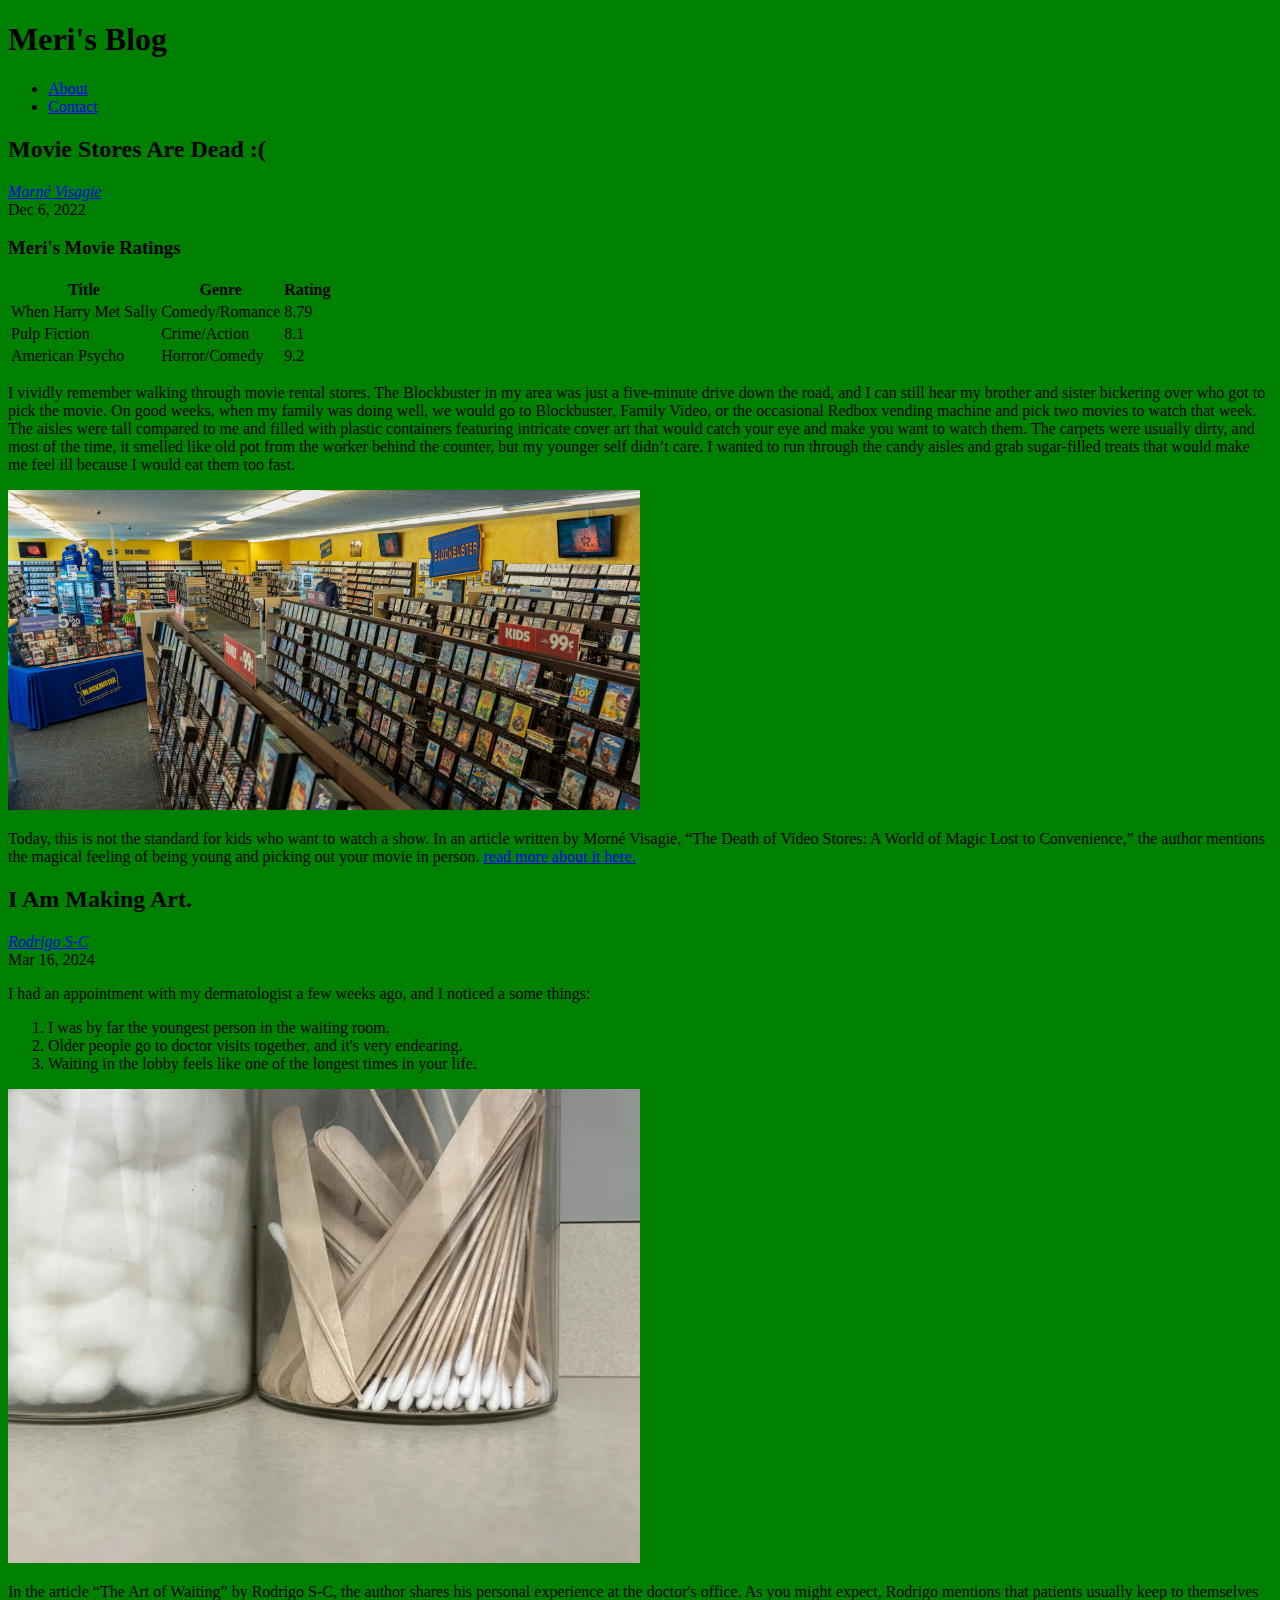
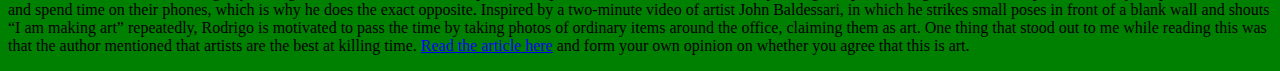
==== index.html @ a45a121a "test" ====
<!DOCTYPE html>
<html lang="en">
<head>
    <meta charset="UTF-8">
    <meta name="viewport" content="width=device-width, initial-scale=1.0">
    <meta http-equiv="X-UA-Compatible" content="ie=edge">
    <link rel="stylesheet" href="style.css">
    <title>Meri's Blog Homepage</title>
<body>
    <header>
        <h1>Meri's Blog</h1>
        <nav>
            <ul>
                <li><a href="about.html">About</a></li>
                <li><a href="contact.html">Contact</a></li>
            </ul>
        </nav>
    </header>
    <main id="Blog">
        <h2>Movie Stores Are Dead :(</h2>
        <article class="blog-post">
        </article>
        <article class="blog-post">
            <address class="author"><a href="https://medium.com/@mornevisagie/the-death-of-video-stores-a-world-of-magic-lost-to-convenience-b2c9c44f2423">Morné Visagie</a></address>
            <time datetime="2022-12-06" title="December 6, 2022">Dec 6, 2022</time>
            <h3>Meri's Movie Ratings</h3>
            <table>
                <tr>
                    <th>Title</th>
                    <th>Genre</th>
                    <th>Rating</th>
                </tr>
                <tr>
                    <td>When Harry Met Sally</td>
                    <td>Comedy/Romance</td>
                    <td>8.79</td>
                </tr>
                <tr>
                    <td>Pulp Fiction</td>
                    <td>Crime/Action</td>
                    <td>8.1</td>
                </tr>
                <tr>
                    <td>American Psycho</td>
                    <td>Horror/Comedy</td>
                    <td>9.2</td>
                </tr>
            </table>
            <p>I vividly remember walking through movie rental stores. The Blockbuster in my area was just a five-minute drive down the road, and I can still hear my brother and sister bickering over who got to pick the movie. On good weeks, when my family was doing well, we would go to Blockbuster, Family Video, or the occasional Redbox vending machine and pick two movies to watch that week. The aisles were tall compared to me and filled with plastic containers featuring intricate cover art that would catch your eye and make you want to watch them. The carpets were usually dirty, and most of the time, it smelled like old pot from the worker behind the counter, but my younger self didn’t care. I wanted to run through the candy aisles and grab sugar-filled treats that would make me feel ill because I would eat them too fast.</p>
            <img src="images/blockbuster.jpg" alt="Inside of a Blockbuster movie store" width="50%">
            <p>Today, this is not the standard for kids who want to watch a show. In an article written by Morné Visagie, “The Death of Video Stores: A World of Magic Lost to Convenience,” the author mentions the magical feeling of being young and picking out your movie in person. <a href="https://medium.com/@mornevisagie/the-death-of-video-stores-a-world-of-magic-lost-to-convenience-b2c9c44f2423"> read more about it here.</a></p>
        </article>

        <h2>I Am Making Art.</h2>
        <article class="blog-post">
        </article>
        <article class="blog-post">
            <address class="author"><a href="https://medium.com/full-frame/the-art-of-waiting-d2cafdbcd635">Rodrigo S-C</a></address>
            <time datetime="2024-03-16" title="December 6, 2022">Mar 16, 2024</time>
            <p>I had an appointment with my dermatologist a few weeks ago, and I noticed a some things:
                <ol>
                    <li>I was by far the youngest person in the waiting room.</li>
                    <li>Older people go to doctor visits together, and it's very endearing.</li>
                    <li>Waiting in the lobby feels like one of the longest times in your life.</li>
                </ol>
            <img src="images/cotton.png" alt="Picture of Q-tips and Cotton swabs" width="50%">
            <p>In the article “The Art of Waiting” by Rodrigo S-C, the author shares his personal experience at the doctor's office. As you might expect, Rodrigo mentions that patients usually keep to themselves and spend time on their phones, which is why he does the exact opposite. Inspired by a two-minute video of artist John Baldessari, in which he strikes small poses in front of a blank wall and shouts “I am making art” repeatedly, Rodrigo is motivated to pass the time by taking photos of ordinary items around the office, claiming them as art. One thing that stood out to me while reading this was that the author mentioned that artists are the best at killing time. <a href="https://medium.com/full-frame/the-art-of-waiting-d2cafdbcd635">Read the article here</a> and form your own opinion on whether you agree that this is art.</p>
        </article>
    </main>
    
</body>
</html>
---- style.css ----
body {
    background-color: green;
}
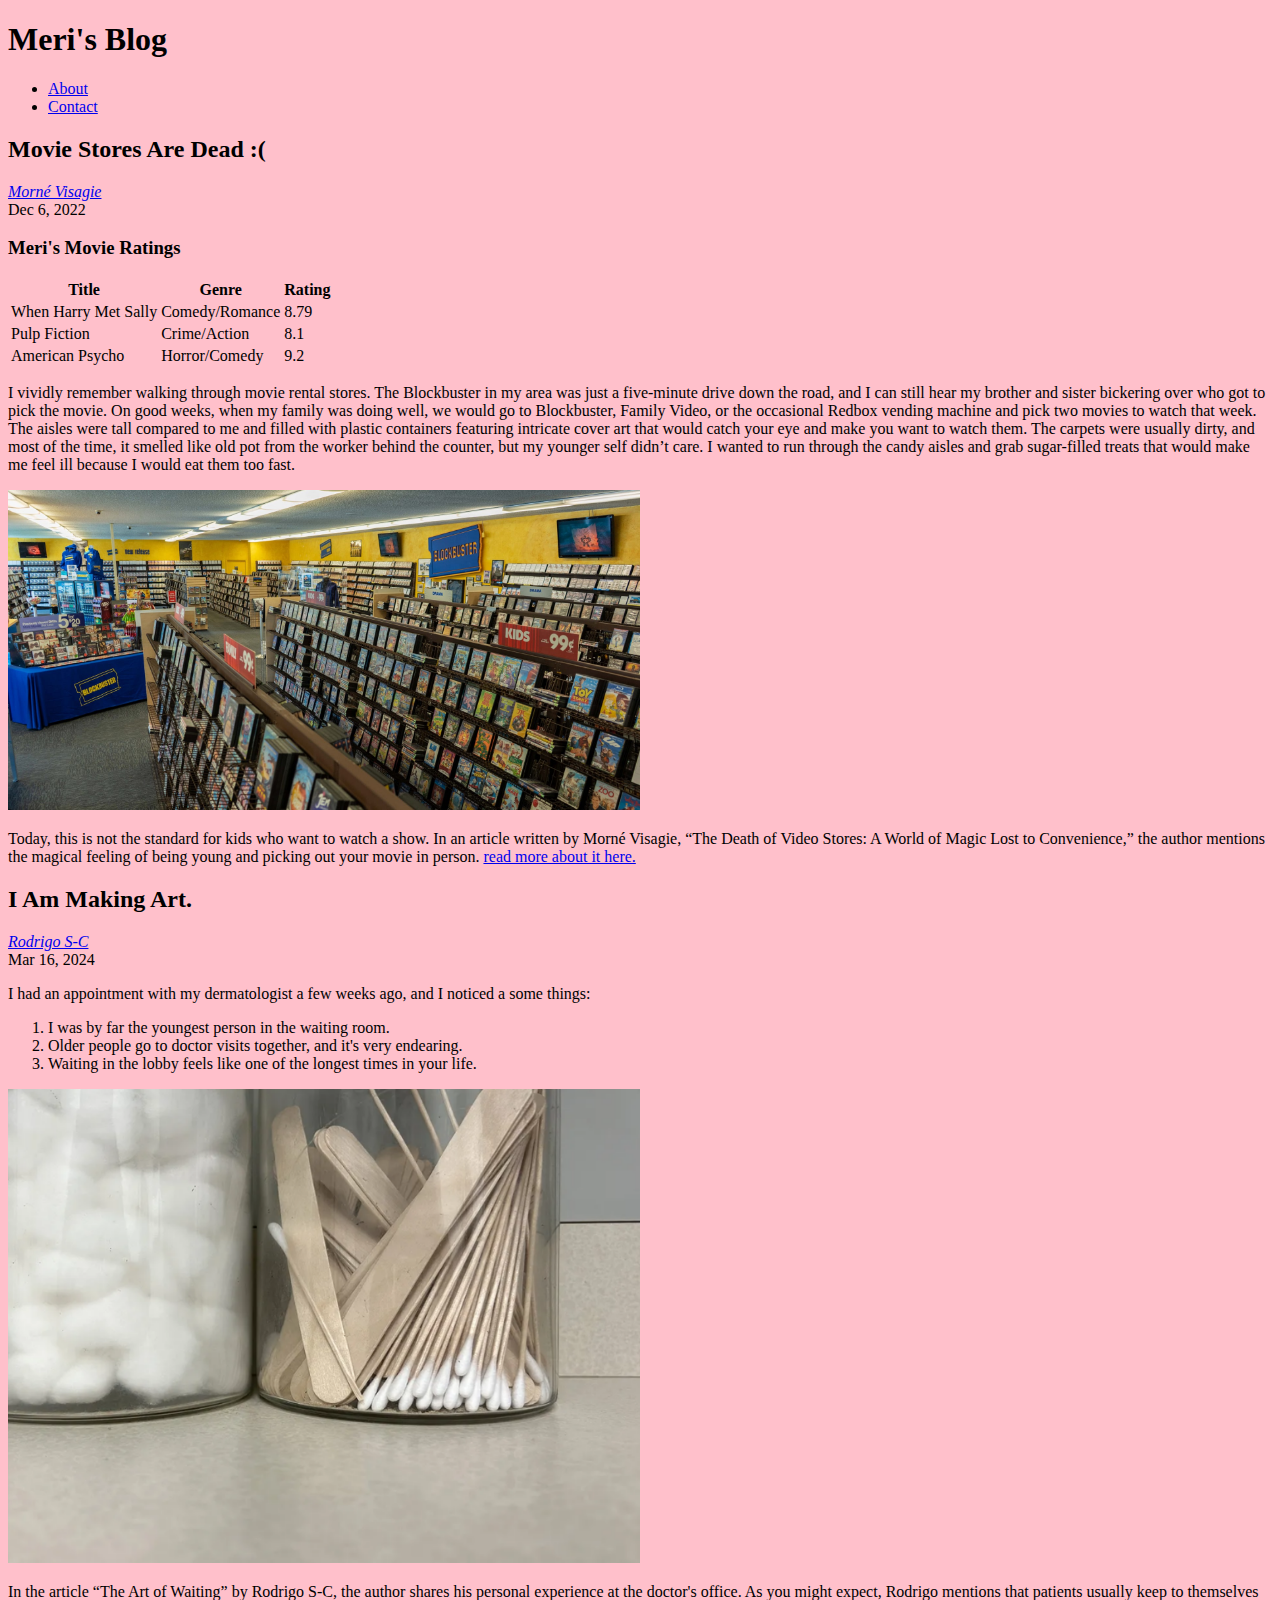
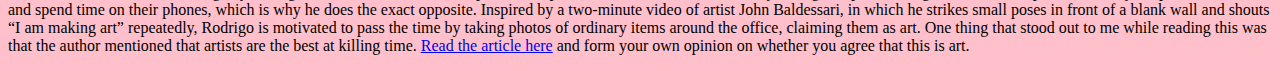
==== commit a5d2e2e6: "article errors" ====
--- a/index.html
+++ b/index.html
@@ -17,10 +17,8 @@
         </nav>
     </header>
     <main id="Blog">
-        <h2>Movie Stores Are Dead :(</h2>
         <article class="blog-post">
-        </article>
-        <article class="blog-post">
+            <h2>Movie Stores Are Dead :(</h2>
             <address class="author"><a href="https://medium.com/@mornevisagie/the-death-of-video-stores-a-world-of-magic-lost-to-convenience-b2c9c44f2423">Morné Visagie</a></address>
             <time datetime="2022-12-06" title="December 6, 2022">Dec 6, 2022</time>
             <h3>Meri's Movie Ratings</h3>
@@ -51,10 +49,8 @@
             <p>Today, this is not the standard for kids who want to watch a show. In an article written by Morné Visagie, “The Death of Video Stores: A World of Magic Lost to Convenience,” the author mentions the magical feeling of being young and picking out your movie in person. <a href="https://medium.com/@mornevisagie/the-death-of-video-stores-a-world-of-magic-lost-to-convenience-b2c9c44f2423"> read more about it here.</a></p>
         </article>
 
-        <h2>I Am Making Art.</h2>
         <article class="blog-post">
-        </article>
-        <article class="blog-post">
+            <h2>I Am Making Art.</h2>
             <address class="author"><a href="https://medium.com/full-frame/the-art-of-waiting-d2cafdbcd635">Rodrigo S-C</a></address>
             <time datetime="2024-03-16" title="December 6, 2022">Mar 16, 2024</time>
             <p>I had an appointment with my dermatologist a few weeks ago, and I noticed a some things:
--- a/style.css
+++ b/style.css
@@ -1,3 +1,3 @@
 body {
-    background-color: green;
+    background-color: pink;
 }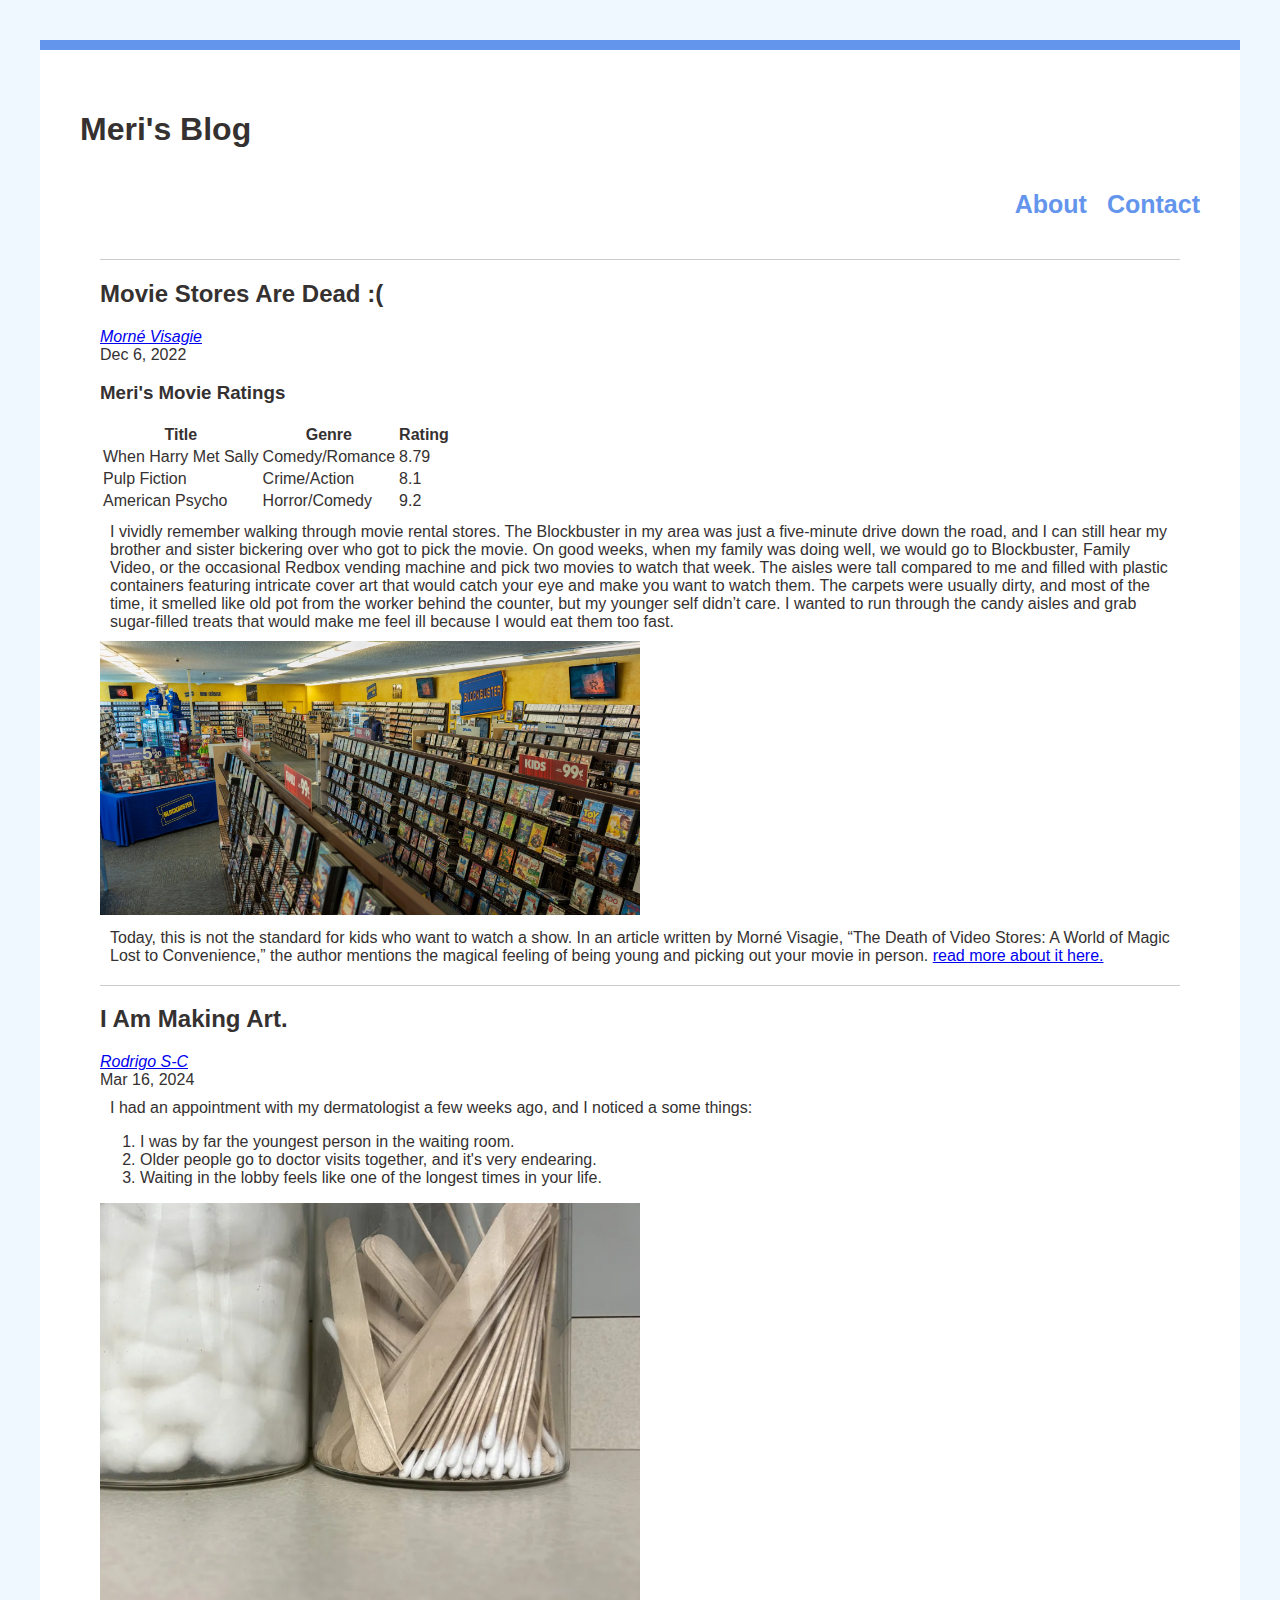
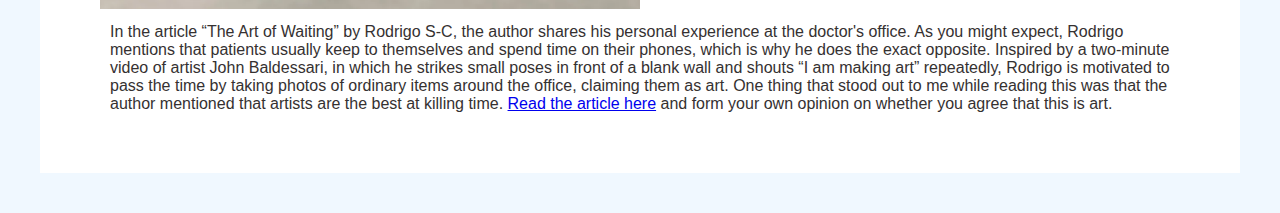
==== commit 2a583b6d: "Sticky header and color changes" ====
--- a/index.html
+++ b/index.html
@@ -9,15 +9,15 @@
 <body>
     <header>
         <h1>Meri's Blog</h1>
-        <nav>
-            <ul>
-                <li><a href="about.html">About</a></li>
-                <li><a href="contact.html">Contact</a></li>
-            </ul>
-        </nav>
     </header>
+    <nav>
+        <ul>
+            <li><a href="about.html">About</a></li>
+            <li><a href="contact.html">Contact</a></li>
+        </ul>
+    </nav>
     <main id="Blog">
-        <article class="blog-post">
+        <article class="float-right">
             <h2>Movie Stores Are Dead :(</h2>
             <address class="author"><a href="https://medium.com/@mornevisagie/the-death-of-video-stores-a-world-of-magic-lost-to-convenience-b2c9c44f2423">Morné Visagie</a></address>
             <time datetime="2022-12-06" title="December 6, 2022">Dec 6, 2022</time>
@@ -49,7 +49,7 @@
             <p>Today, this is not the standard for kids who want to watch a show. In an article written by Morné Visagie, “The Death of Video Stores: A World of Magic Lost to Convenience,” the author mentions the magical feeling of being young and picking out your movie in person. <a href="https://medium.com/@mornevisagie/the-death-of-video-stores-a-world-of-magic-lost-to-convenience-b2c9c44f2423"> read more about it here.</a></p>
         </article>
 
-        <article class="blog-post">
+        <article class="float-left">
             <h2>I Am Making Art.</h2>
             <address class="author"><a href="https://medium.com/full-frame/the-art-of-waiting-d2cafdbcd635">Rodrigo S-C</a></address>
             <time datetime="2024-03-16" title="December 6, 2022">Mar 16, 2024</time>
--- a/style.css
+++ b/style.css
@@ -1,3 +1,67 @@
+html {
+    background-color: aliceblue;
+}
+
 body {
-    background-color: pink;
+    min-height: 100em;
+    font-family: Arial, Helvetica, sans-serif;
+    margin: 40px;
+    padding: 40px;
+    color: rgb(53, 49, 49);
+    background-color: white;
+    border-top: 10px solid cornflowerblue;
+    background-color: #ffffff;
+
+}
+
+nav {
+    position: sticky;
+    top: 0;
+
+    ul {
+        width: 100%;
+        display: flex;
+        justify-content: right;
+        padding: 20px;
+        background: white;
+        
+        li {
+          list-style: none;
+          margin-right: 20px;
+          font-size: 25px;
+          font-weight: bold;
+          
+          a {
+            text-decoration:none;
+            color: cornflowerblue;
+          }
+        }
+      }
+    }
+}
+
+h1 {
+    font-size: 3em;
+    font-weight: 500;
+    margin: 0;
+}
+
+p {
+    font-size: 1em;
+    font-weight: 200;
+    margin: 10px;
+}
+
+blog {
+    border-top: 1px solid #ccc;
+}
+
+.float-right {
+    margin: 20px;
+    border-top: 1px solid #ccc;
+}
+
+.float-left {
+    margin: 20px;
+    border-top: 1px solid #ccc;
 }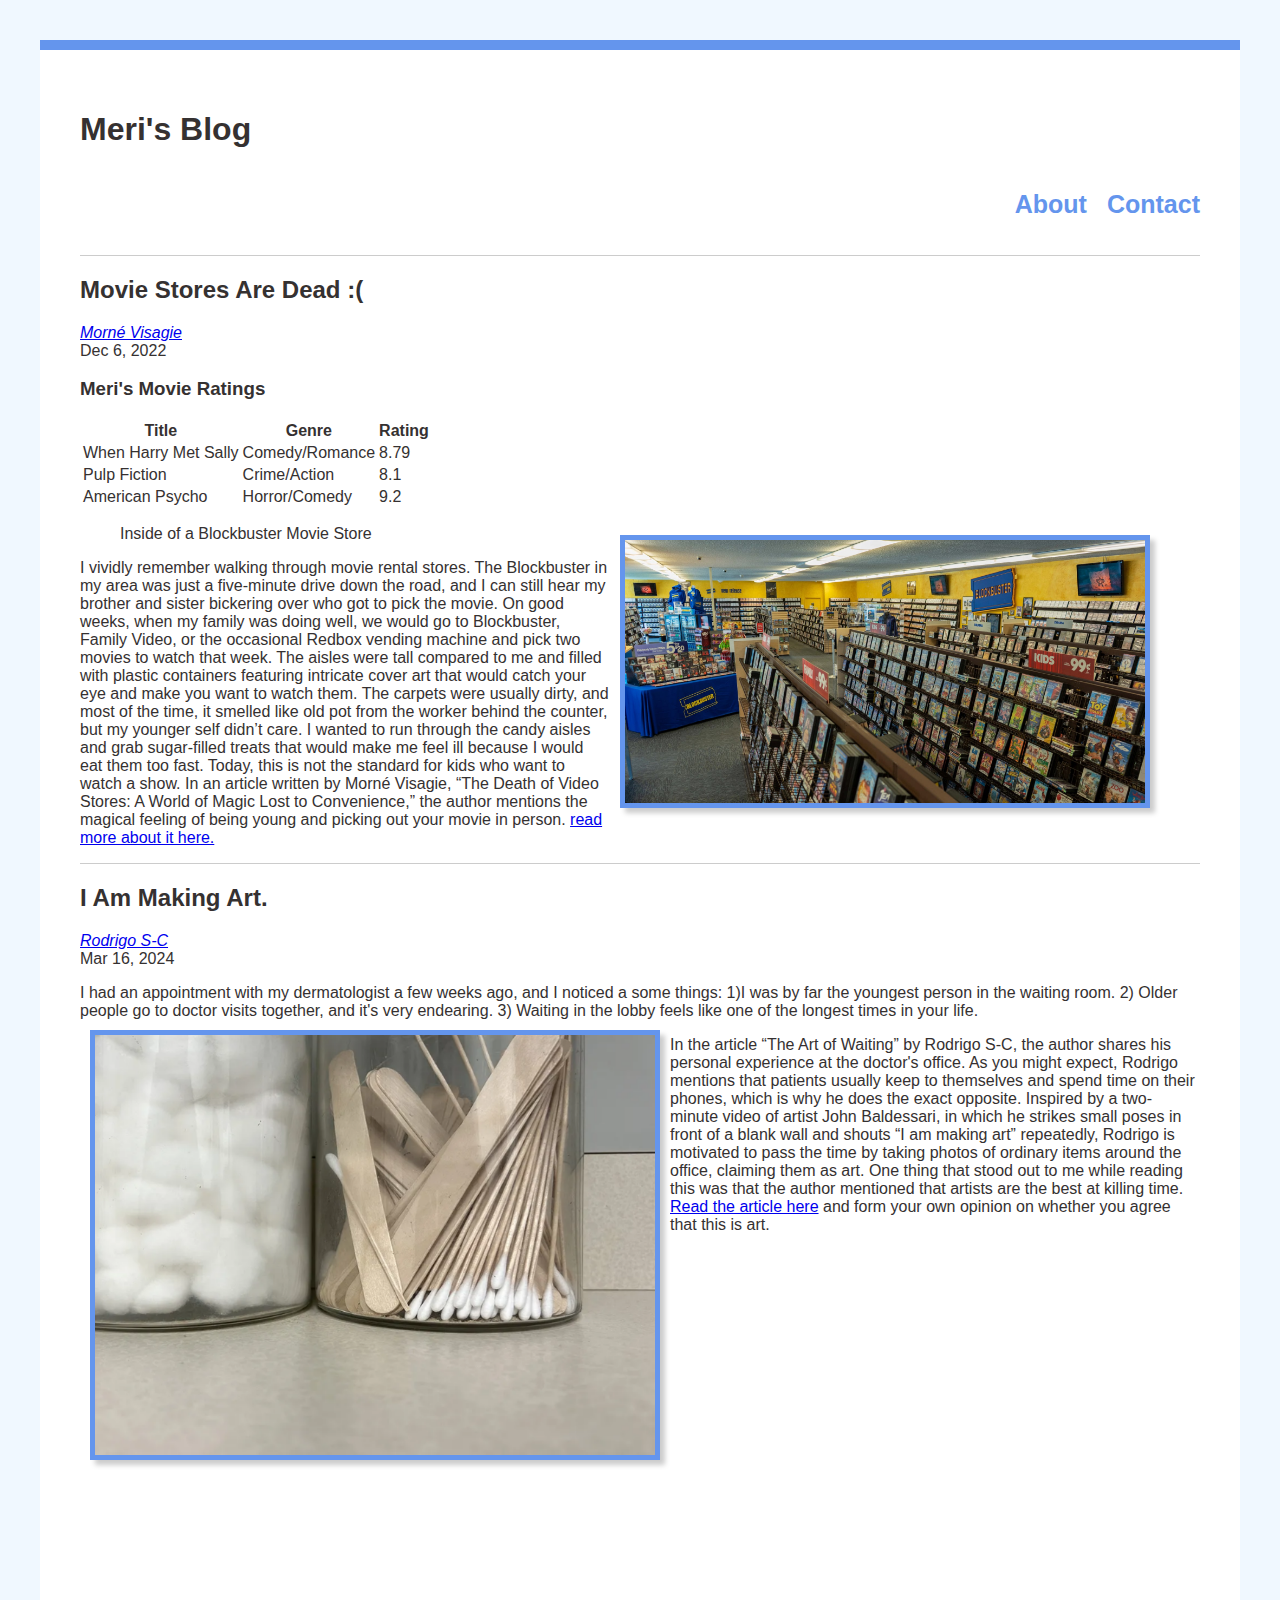
==== commit 6cc6abbb: "Adding floating images" ====
--- a/index.html
+++ b/index.html
@@ -17,7 +17,7 @@
         </ul>
     </nav>
     <main id="Blog">
-        <article class="float-right">
+        <article class="blog-post">
             <h2>Movie Stores Are Dead :(</h2>
             <address class="author"><a href="https://medium.com/@mornevisagie/the-death-of-video-stores-a-world-of-magic-lost-to-convenience-b2c9c44f2423">Morné Visagie</a></address>
             <time datetime="2022-12-06" title="December 6, 2022">Dec 6, 2022</time>
@@ -44,22 +44,19 @@
                     <td>9.2</td>
                 </tr>
             </table>
-            <p>I vividly remember walking through movie rental stores. The Blockbuster in my area was just a five-minute drive down the road, and I can still hear my brother and sister bickering over who got to pick the movie. On good weeks, when my family was doing well, we would go to Blockbuster, Family Video, or the occasional Redbox vending machine and pick two movies to watch that week. The aisles were tall compared to me and filled with plastic containers featuring intricate cover art that would catch your eye and make you want to watch them. The carpets were usually dirty, and most of the time, it smelled like old pot from the worker behind the counter, but my younger self didn’t care. I wanted to run through the candy aisles and grab sugar-filled treats that would make me feel ill because I would eat them too fast.</p>
-            <img src="images/blockbuster.jpg" alt="Inside of a Blockbuster movie store" width="50%">
-            <p>Today, this is not the standard for kids who want to watch a show. In an article written by Morné Visagie, “The Death of Video Stores: A World of Magic Lost to Convenience,” the author mentions the magical feeling of being young and picking out your movie in person. <a href="https://medium.com/@mornevisagie/the-death-of-video-stores-a-world-of-magic-lost-to-convenience-b2c9c44f2423"> read more about it here.</a></p>
+            <figure>
+                <img class="float-right" src="images/blockbuster.jpg" alt="Inside of a Blockbuster movie store" width="50%">
+                <figcaption>Inside of a Blockbuster Movie Store</figcaption>
+            </figure>
+            <p>I vividly remember walking through movie rental stores. The Blockbuster in my area was just a five-minute drive down the road, and I can still hear my brother and sister bickering over who got to pick the movie. On good weeks, when my family was doing well, we would go to Blockbuster, Family Video, or the occasional Redbox vending machine and pick two movies to watch that week. The aisles were tall compared to me and filled with plastic containers featuring intricate cover art that would catch your eye and make you want to watch them. The carpets were usually dirty, and most of the time, it smelled like old pot from the worker behind the counter, but my younger self didn’t care. I wanted to run through the candy aisles and grab sugar-filled treats that would make me feel ill because I would eat them too fast. Today, this is not the standard for kids who want to watch a show. In an article written by Morné Visagie, “The Death of Video Stores: A World of Magic Lost to Convenience,” the author mentions the magical feeling of being young and picking out your movie in person. <a href="https://medium.com/@mornevisagie/the-death-of-video-stores-a-world-of-magic-lost-to-convenience-b2c9c44f2423"> read more about it here.</a></p>
         </article>
 
-        <article class="float-left">
+        <article class="blog-post">
             <h2>I Am Making Art.</h2>
             <address class="author"><a href="https://medium.com/full-frame/the-art-of-waiting-d2cafdbcd635">Rodrigo S-C</a></address>
             <time datetime="2024-03-16" title="December 6, 2022">Mar 16, 2024</time>
-            <p>I had an appointment with my dermatologist a few weeks ago, and I noticed a some things:
-                <ol>
-                    <li>I was by far the youngest person in the waiting room.</li>
-                    <li>Older people go to doctor visits together, and it's very endearing.</li>
-                    <li>Waiting in the lobby feels like one of the longest times in your life.</li>
-                </ol>
-            <img src="images/cotton.png" alt="Picture of Q-tips and Cotton swabs" width="50%">
+            <p>I had an appointment with my dermatologist a few weeks ago, and I noticed a some things: 1)I was by far the youngest person in the waiting room. 2) Older people go to doctor visits together, and it's very endearing. 3) Waiting in the lobby feels like one of the longest times in your life.
+            <img class="float-left" src="images/cotton.png" alt="Picture of Q-tips and Cotton swabs" width="50%">
             <p>In the article “The Art of Waiting” by Rodrigo S-C, the author shares his personal experience at the doctor's office. As you might expect, Rodrigo mentions that patients usually keep to themselves and spend time on their phones, which is why he does the exact opposite. Inspired by a two-minute video of artist John Baldessari, in which he strikes small poses in front of a blank wall and shouts “I am making art” repeatedly, Rodrigo is motivated to pass the time by taking photos of ordinary items around the office, claiming them as art. One thing that stood out to me while reading this was that the author mentioned that artists are the best at killing time. <a href="https://medium.com/full-frame/the-art-of-waiting-d2cafdbcd635">Read the article here</a> and form your own opinion on whether you agree that this is art.</p>
         </article>
     </main>
--- a/style.css
+++ b/style.css
@@ -49,19 +49,26 @@
 p {
     font-size: 1em;
     font-weight: 200;
-    margin: 10px;
 }
 
 blog {
     border-top: 1px solid #ccc;
 }
 
-.float-right {
-    margin: 20px;
+.blog-post {
     border-top: 1px solid #ccc;
 }
 
+.float-right {
+    float: right;
+    margin: 10px;
+    border: 5px solid cornflowerblue;
+    box-shadow: 5px 5px 5px #ccc;
+}
+
 .float-left {
-    margin: 20px;
-    border-top: 1px solid #ccc;
+    float: left;
+    margin: 10px;
+    border: 5px solid cornflowerblue;
+    box-shadow: 5px 5px 5px #ccc;
 }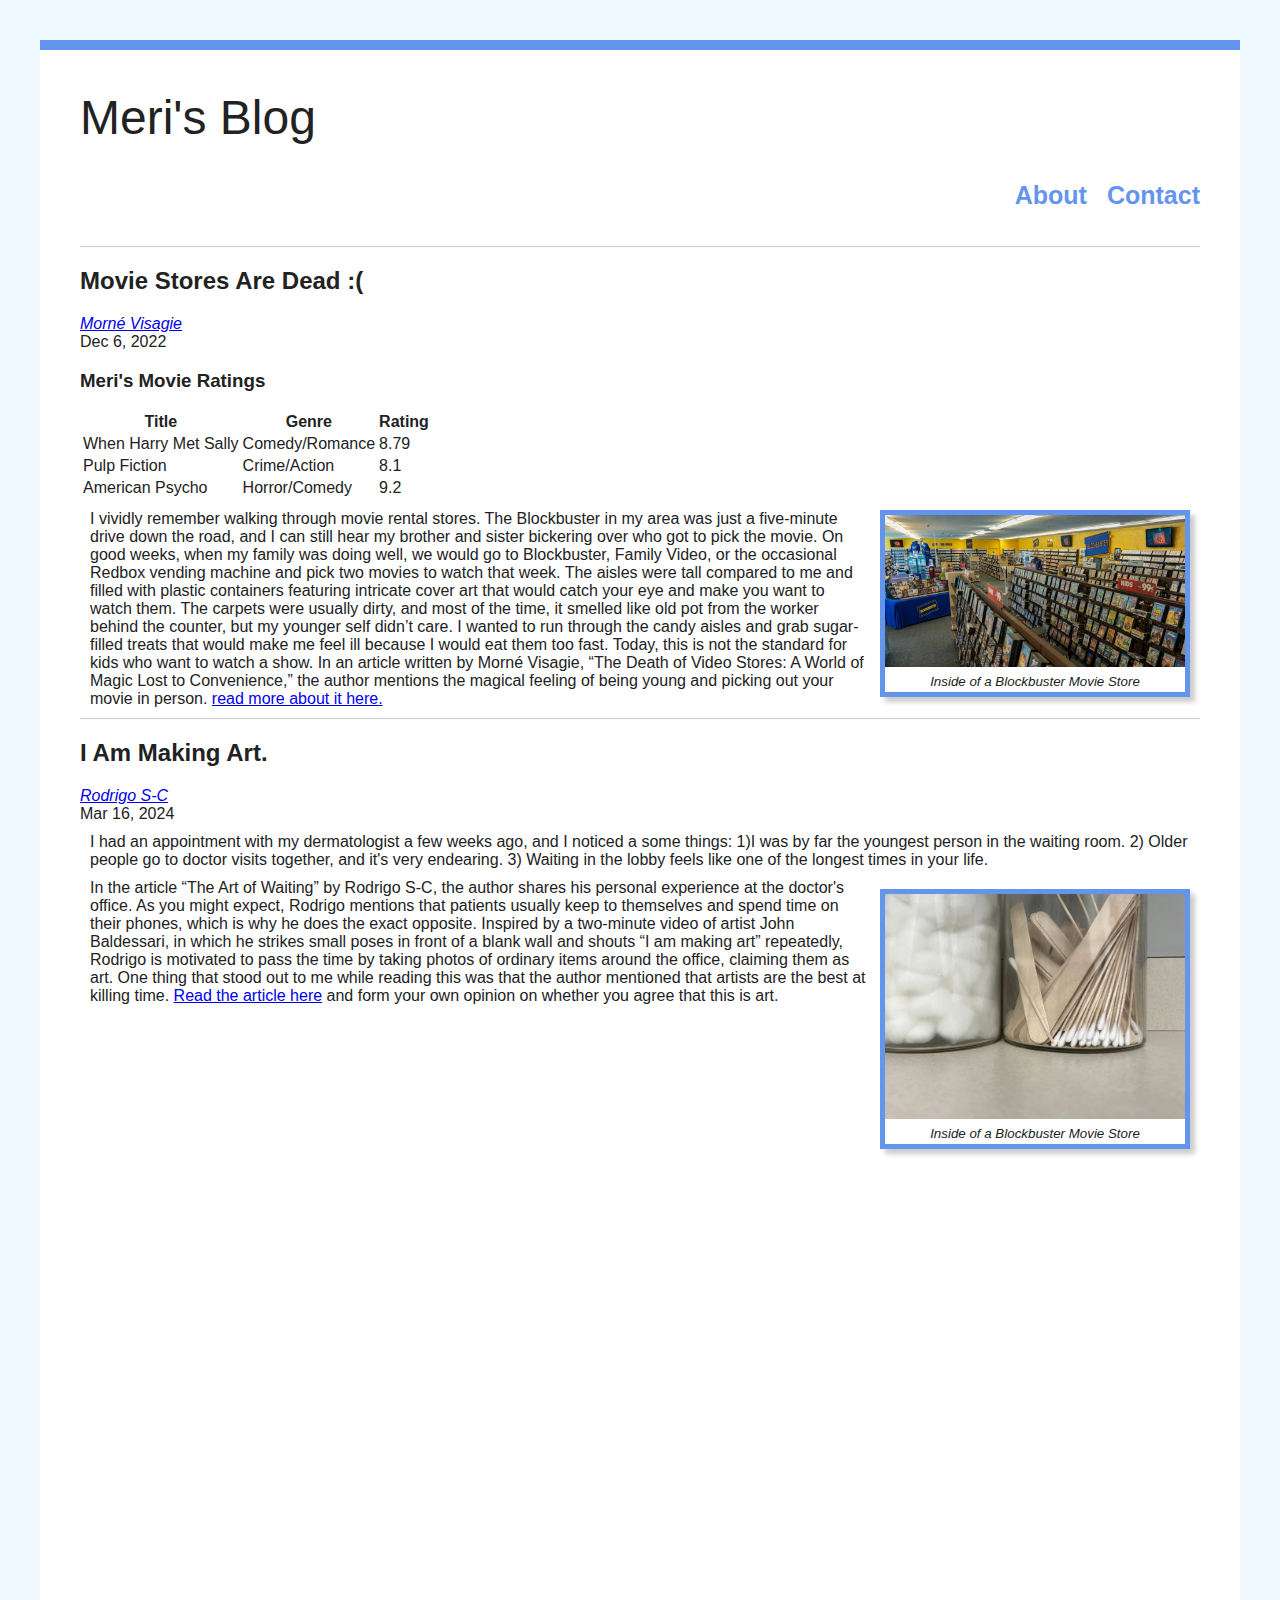
==== commit 2b109bad: "fixing floated images" ====
--- a/index.html
+++ b/index.html
@@ -45,7 +45,7 @@
                 </tr>
             </table>
             <figure>
-                <img class="float-right" src="images/blockbuster.jpg" alt="Inside of a Blockbuster movie store" width="50%">
+                <img src="images/blockbuster.jpg" alt="Inside of a Blockbuster movie store" width="50%">
                 <figcaption>Inside of a Blockbuster Movie Store</figcaption>
             </figure>
             <p>I vividly remember walking through movie rental stores. The Blockbuster in my area was just a five-minute drive down the road, and I can still hear my brother and sister bickering over who got to pick the movie. On good weeks, when my family was doing well, we would go to Blockbuster, Family Video, or the occasional Redbox vending machine and pick two movies to watch that week. The aisles were tall compared to me and filled with plastic containers featuring intricate cover art that would catch your eye and make you want to watch them. The carpets were usually dirty, and most of the time, it smelled like old pot from the worker behind the counter, but my younger self didn’t care. I wanted to run through the candy aisles and grab sugar-filled treats that would make me feel ill because I would eat them too fast. Today, this is not the standard for kids who want to watch a show. In an article written by Morné Visagie, “The Death of Video Stores: A World of Magic Lost to Convenience,” the author mentions the magical feeling of being young and picking out your movie in person. <a href="https://medium.com/@mornevisagie/the-death-of-video-stores-a-world-of-magic-lost-to-convenience-b2c9c44f2423"> read more about it here.</a></p>
@@ -56,7 +56,10 @@
             <address class="author"><a href="https://medium.com/full-frame/the-art-of-waiting-d2cafdbcd635">Rodrigo S-C</a></address>
             <time datetime="2024-03-16" title="December 6, 2022">Mar 16, 2024</time>
             <p>I had an appointment with my dermatologist a few weeks ago, and I noticed a some things: 1)I was by far the youngest person in the waiting room. 2) Older people go to doctor visits together, and it's very endearing. 3) Waiting in the lobby feels like one of the longest times in your life.
-            <img class="float-left" src="images/cotton.png" alt="Picture of Q-tips and Cotton swabs" width="50%">
+            <figure>
+                <img src="images/cotton.png" alt="Picture of Q-tips and Cotton swabs" width="50%">
+                <figcaption>Inside of a Blockbuster Movie Store</figcaption>
+            </figure>
             <p>In the article “The Art of Waiting” by Rodrigo S-C, the author shares his personal experience at the doctor's office. As you might expect, Rodrigo mentions that patients usually keep to themselves and spend time on their phones, which is why he does the exact opposite. Inspired by a two-minute video of artist John Baldessari, in which he strikes small poses in front of a blank wall and shouts “I am making art” repeatedly, Rodrigo is motivated to pass the time by taking photos of ordinary items around the office, claiming them as art. One thing that stood out to me while reading this was that the author mentioned that artists are the best at killing time. <a href="https://medium.com/full-frame/the-art-of-waiting-d2cafdbcd635">Read the article here</a> and form your own opinion on whether you agree that this is art.</p>
         </article>
     </main>
--- a/style.css
+++ b/style.css
@@ -7,7 +7,7 @@
     font-family: Arial, Helvetica, sans-serif;
     margin: 40px;
     padding: 40px;
-    color: rgb(53, 49, 49);
+    color: #222;
     background-color: white;
     border-top: 10px solid cornflowerblue;
     background-color: #ffffff;
@@ -38,7 +38,6 @@
         }
       }
     }
-}
 
 h1 {
     font-size: 3em;
@@ -49,6 +48,7 @@
 p {
     font-size: 1em;
     font-weight: 200;
+    margin: 10px;
 }
 
 blog {
@@ -59,16 +59,22 @@
     border-top: 1px solid #ccc;
 }
 
-.float-right {
-    float: right;
+figure {
     margin: 10px;
     border: 5px solid cornflowerblue;
     box-shadow: 5px 5px 5px #ccc;
+    width: 300px;
+    text-align: center;
+    float: right;
 }
 
-.float-left {
-    float: left;
-    margin: 10px;
-    border: 5px solid cornflowerblue;
-    box-shadow: 5px 5px 5px #ccc;
-}+figure img {
+    width: 100%;
+    height: auto;
+}
+
+figcaption {
+    font-size: smaller;
+    font-style: italic;
+    padding: 3px;
+  }
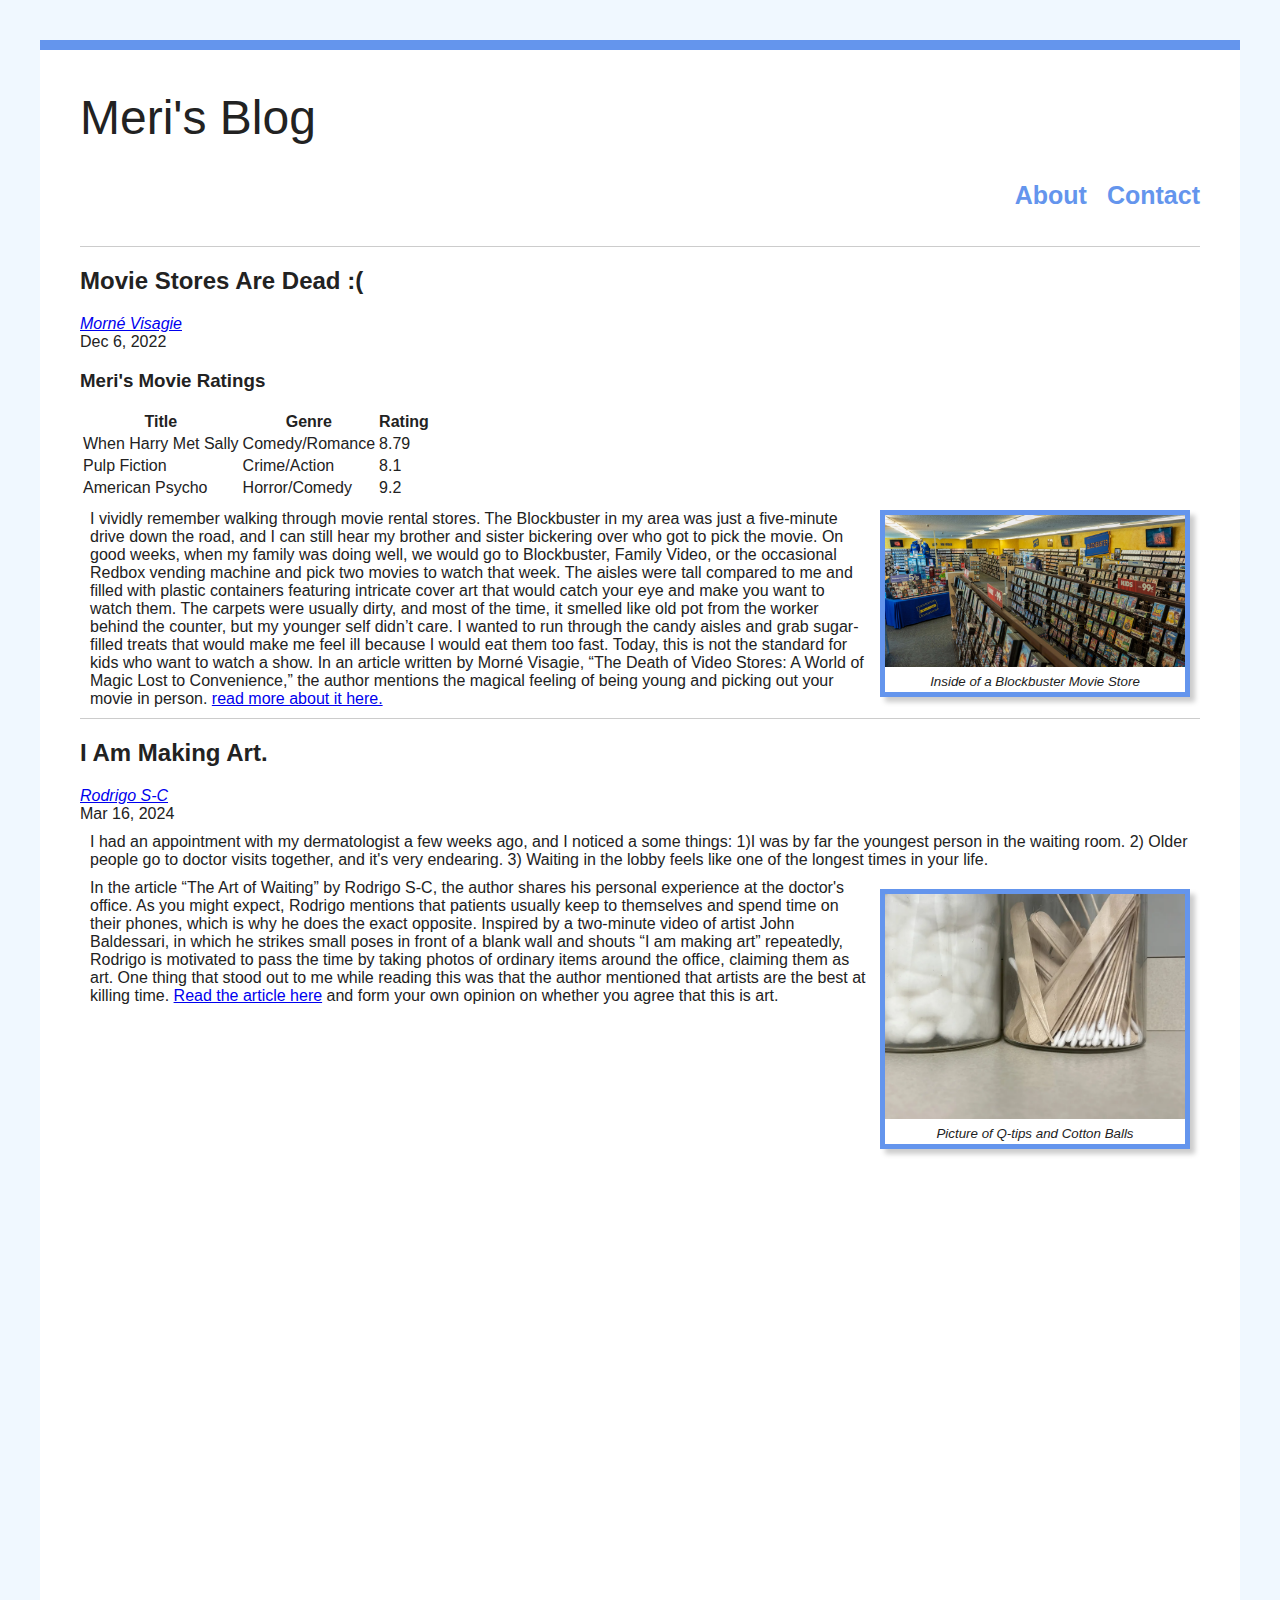
==== commit 4ca509b5: "Spelling erroe on img caption" ====
--- a/index.html
+++ b/index.html
@@ -57,8 +57,8 @@
             <time datetime="2024-03-16" title="December 6, 2022">Mar 16, 2024</time>
             <p>I had an appointment with my dermatologist a few weeks ago, and I noticed a some things: 1)I was by far the youngest person in the waiting room. 2) Older people go to doctor visits together, and it's very endearing. 3) Waiting in the lobby feels like one of the longest times in your life.
             <figure>
-                <img src="images/cotton.png" alt="Picture of Q-tips and Cotton swabs" width="50%">
-                <figcaption>Inside of a Blockbuster Movie Store</figcaption>
+                <img src="images/cotton.png" alt="Picture of Q-tips and Cotton Balls" width="50%">
+                <figcaption>Picture of Q-tips and Cotton Balls</figcaption>
             </figure>
             <p>In the article “The Art of Waiting” by Rodrigo S-C, the author shares his personal experience at the doctor's office. As you might expect, Rodrigo mentions that patients usually keep to themselves and spend time on their phones, which is why he does the exact opposite. Inspired by a two-minute video of artist John Baldessari, in which he strikes small poses in front of a blank wall and shouts “I am making art” repeatedly, Rodrigo is motivated to pass the time by taking photos of ordinary items around the office, claiming them as art. One thing that stood out to me while reading this was that the author mentioned that artists are the best at killing time. <a href="https://medium.com/full-frame/the-art-of-waiting-d2cafdbcd635">Read the article here</a> and form your own opinion on whether you agree that this is art.</p>
         </article>
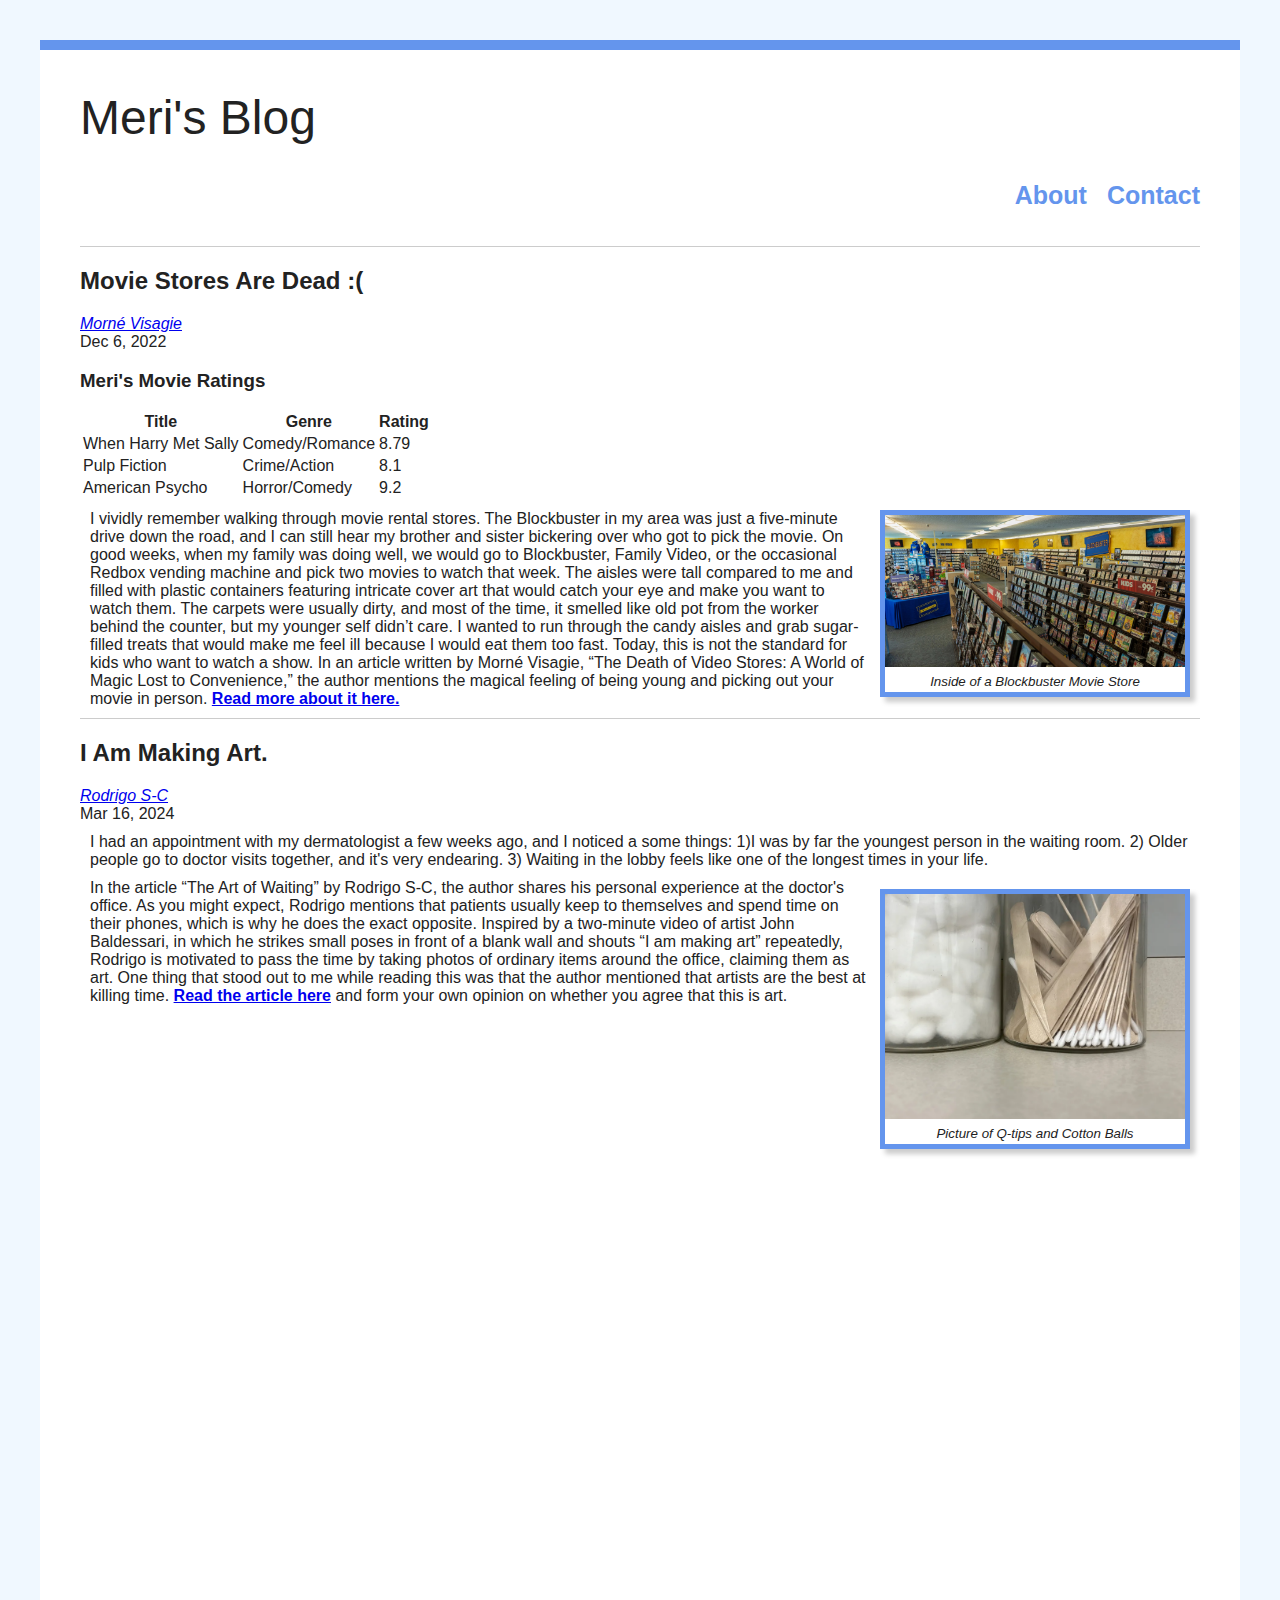
==== commit 4d91c106: "addding flex layout on about page" ====
--- a/index.html
+++ b/index.html
@@ -48,7 +48,7 @@
                 <img src="images/blockbuster.jpg" alt="Inside of a Blockbuster movie store" width="50%">
                 <figcaption>Inside of a Blockbuster Movie Store</figcaption>
             </figure>
-            <p>I vividly remember walking through movie rental stores. The Blockbuster in my area was just a five-minute drive down the road, and I can still hear my brother and sister bickering over who got to pick the movie. On good weeks, when my family was doing well, we would go to Blockbuster, Family Video, or the occasional Redbox vending machine and pick two movies to watch that week. The aisles were tall compared to me and filled with plastic containers featuring intricate cover art that would catch your eye and make you want to watch them. The carpets were usually dirty, and most of the time, it smelled like old pot from the worker behind the counter, but my younger self didn’t care. I wanted to run through the candy aisles and grab sugar-filled treats that would make me feel ill because I would eat them too fast. Today, this is not the standard for kids who want to watch a show. In an article written by Morné Visagie, “The Death of Video Stores: A World of Magic Lost to Convenience,” the author mentions the magical feeling of being young and picking out your movie in person. <a href="https://medium.com/@mornevisagie/the-death-of-video-stores-a-world-of-magic-lost-to-convenience-b2c9c44f2423"> read more about it here.</a></p>
+            <p>I vividly remember walking through movie rental stores. The Blockbuster in my area was just a five-minute drive down the road, and I can still hear my brother and sister bickering over who got to pick the movie. On good weeks, when my family was doing well, we would go to Blockbuster, Family Video, or the occasional Redbox vending machine and pick two movies to watch that week. The aisles were tall compared to me and filled with plastic containers featuring intricate cover art that would catch your eye and make you want to watch them. The carpets were usually dirty, and most of the time, it smelled like old pot from the worker behind the counter, but my younger self didn’t care. I wanted to run through the candy aisles and grab sugar-filled treats that would make me feel ill because I would eat them too fast. Today, this is not the standard for kids who want to watch a show. In an article written by Morné Visagie, “The Death of Video Stores: A World of Magic Lost to Convenience,” the author mentions the magical feeling of being young and picking out your movie in person. <a href="https://medium.com/@mornevisagie/the-death-of-video-stores-a-world-of-magic-lost-to-convenience-b2c9c44f2423" id="read-more"> Read more about it here.</a></p>
         </article>
 
         <article class="blog-post">
@@ -60,7 +60,7 @@
                 <img src="images/cotton.png" alt="Picture of Q-tips and Cotton Balls" width="50%">
                 <figcaption>Picture of Q-tips and Cotton Balls</figcaption>
             </figure>
-            <p>In the article “The Art of Waiting” by Rodrigo S-C, the author shares his personal experience at the doctor's office. As you might expect, Rodrigo mentions that patients usually keep to themselves and spend time on their phones, which is why he does the exact opposite. Inspired by a two-minute video of artist John Baldessari, in which he strikes small poses in front of a blank wall and shouts “I am making art” repeatedly, Rodrigo is motivated to pass the time by taking photos of ordinary items around the office, claiming them as art. One thing that stood out to me while reading this was that the author mentioned that artists are the best at killing time. <a href="https://medium.com/full-frame/the-art-of-waiting-d2cafdbcd635">Read the article here</a> and form your own opinion on whether you agree that this is art.</p>
+            <p>In the article “The Art of Waiting” by Rodrigo S-C, the author shares his personal experience at the doctor's office. As you might expect, Rodrigo mentions that patients usually keep to themselves and spend time on their phones, which is why he does the exact opposite. Inspired by a two-minute video of artist John Baldessari, in which he strikes small poses in front of a blank wall and shouts “I am making art” repeatedly, Rodrigo is motivated to pass the time by taking photos of ordinary items around the office, claiming them as art. One thing that stood out to me while reading this was that the author mentioned that artists are the best at killing time. <a href="https://medium.com/full-frame/the-art-of-waiting-d2cafdbcd635" id="read-more">Read the article here</a> and form your own opinion on whether you agree that this is art.</p>
         </article>
     </main>
     
--- a/style.css
+++ b/style.css
@@ -51,6 +51,10 @@
     margin: 10px;
 }
 
+a:hover {
+    color: rgb(245, 142, 202);
+}
+
 blog {
     border-top: 1px solid #ccc;
 }
@@ -78,3 +82,29 @@
     font-style: italic;
     padding: 3px;
   }
+
+#read-more {
+    font-weight: 600;
+}
+
+.container {
+    display: flex;
+    flex-direction: row;
+    justify-content: center;
+    align-items: flex-start;
+    gap: 20px;
+    height: auto;
+    width: 100%;
+}
+
+.container img {
+    margin: 10px;
+    border: 5px solid cornflowerblue;
+    box-shadow: 5px 5px 5px #ccc;
+    width: 300px;
+    text-align: center;
+}
+  
+.left-column, .right-column {
+    flex: 1;
+}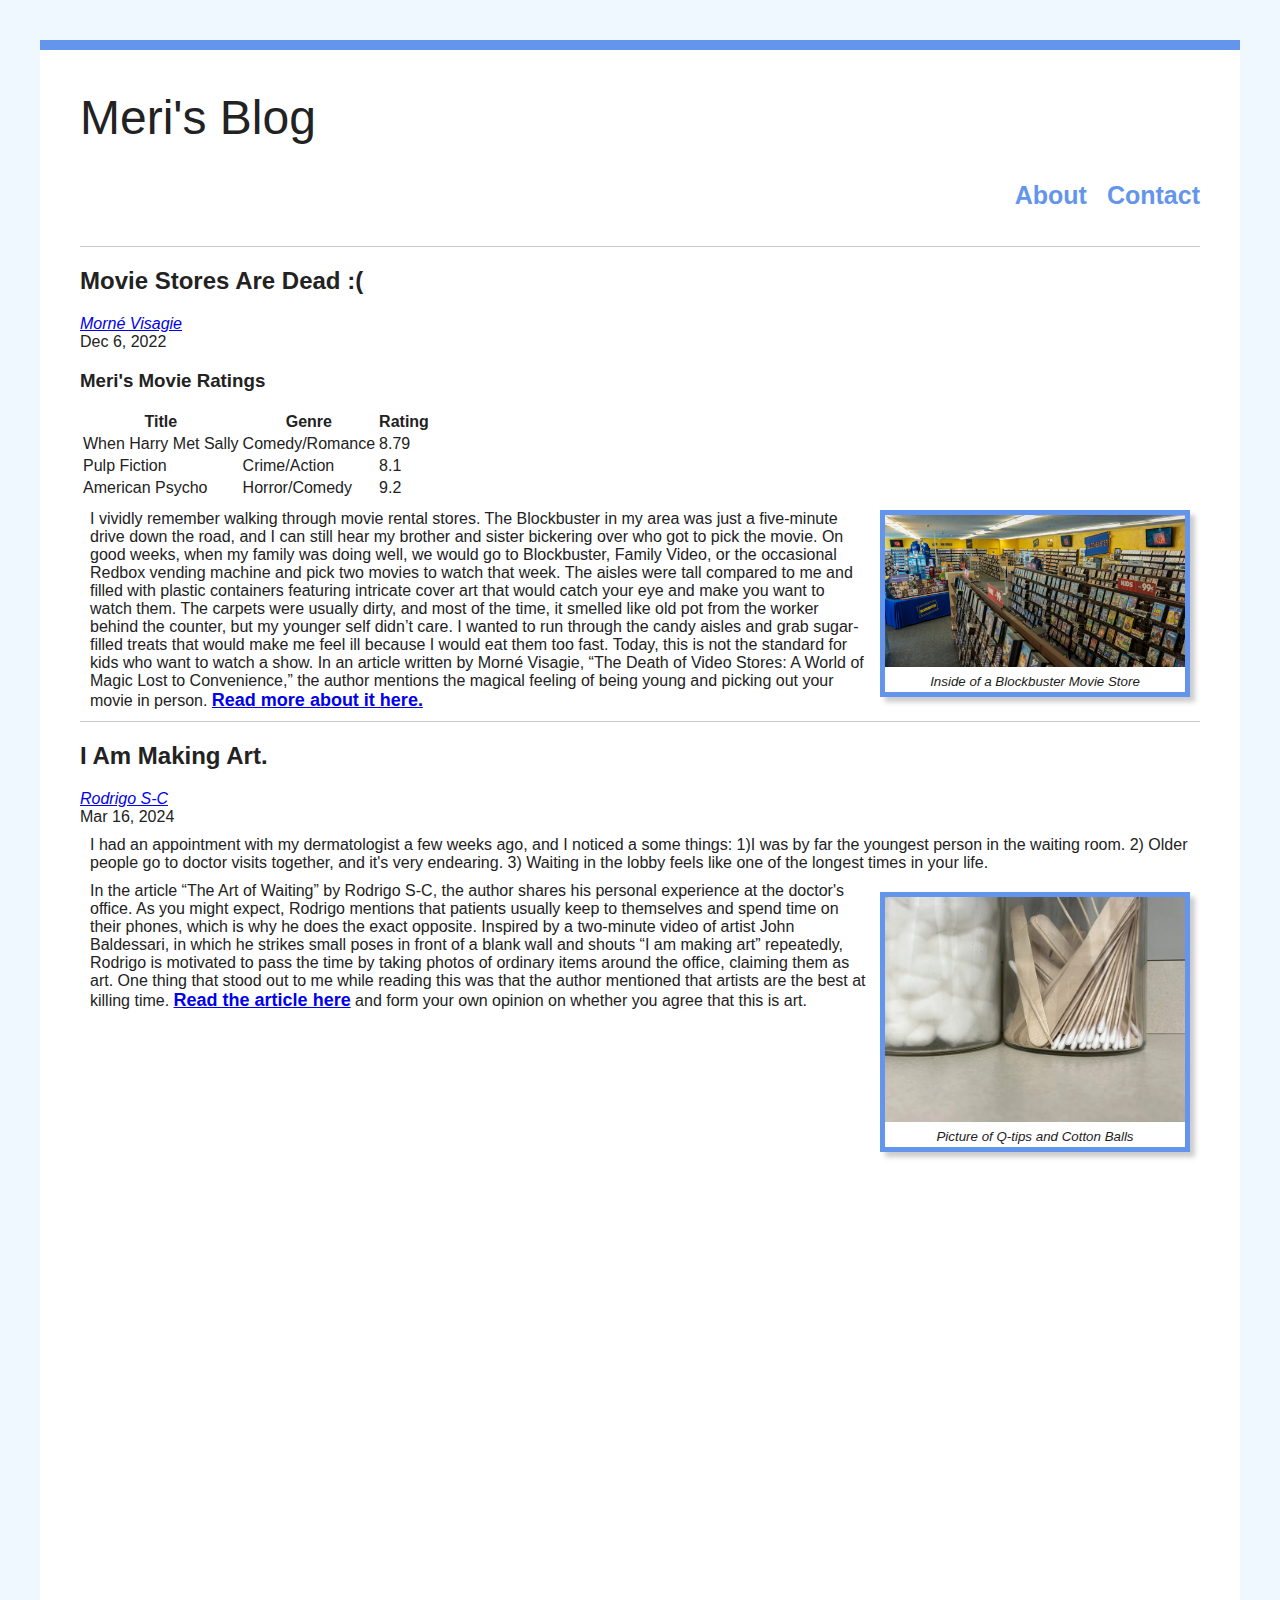
==== commit d5f07d6f: "fixing errors in index" ====
--- a/index.html
+++ b/index.html
@@ -45,7 +45,7 @@
                 </tr>
             </table>
             <figure>
-                <img src="images/blockbuster.jpg" alt="Inside of a Blockbuster movie store" width="50%">
+                <img src="images/blockbuster.jpg" alt="Inside of a Blockbuster movie store">
                 <figcaption>Inside of a Blockbuster Movie Store</figcaption>
             </figure>
             <p>I vividly remember walking through movie rental stores. The Blockbuster in my area was just a five-minute drive down the road, and I can still hear my brother and sister bickering over who got to pick the movie. On good weeks, when my family was doing well, we would go to Blockbuster, Family Video, or the occasional Redbox vending machine and pick two movies to watch that week. The aisles were tall compared to me and filled with plastic containers featuring intricate cover art that would catch your eye and make you want to watch them. The carpets were usually dirty, and most of the time, it smelled like old pot from the worker behind the counter, but my younger self didn’t care. I wanted to run through the candy aisles and grab sugar-filled treats that would make me feel ill because I would eat them too fast. Today, this is not the standard for kids who want to watch a show. In an article written by Morné Visagie, “The Death of Video Stores: A World of Magic Lost to Convenience,” the author mentions the magical feeling of being young and picking out your movie in person. <a href="https://medium.com/@mornevisagie/the-death-of-video-stores-a-world-of-magic-lost-to-convenience-b2c9c44f2423" id="read-more"> Read more about it here.</a></p>
@@ -57,7 +57,7 @@
             <time datetime="2024-03-16" title="December 6, 2022">Mar 16, 2024</time>
             <p>I had an appointment with my dermatologist a few weeks ago, and I noticed a some things: 1)I was by far the youngest person in the waiting room. 2) Older people go to doctor visits together, and it's very endearing. 3) Waiting in the lobby feels like one of the longest times in your life.
             <figure>
-                <img src="images/cotton.png" alt="Picture of Q-tips and Cotton Balls" width="50%">
+                <img src="images/cotton.png" alt="Picture of Q-tips and Cotton Balls">
                 <figcaption>Picture of Q-tips and Cotton Balls</figcaption>
             </figure>
             <p>In the article “The Art of Waiting” by Rodrigo S-C, the author shares his personal experience at the doctor's office. As you might expect, Rodrigo mentions that patients usually keep to themselves and spend time on their phones, which is why he does the exact opposite. Inspired by a two-minute video of artist John Baldessari, in which he strikes small poses in front of a blank wall and shouts “I am making art” repeatedly, Rodrigo is motivated to pass the time by taking photos of ordinary items around the office, claiming them as art. One thing that stood out to me while reading this was that the author mentioned that artists are the best at killing time. <a href="https://medium.com/full-frame/the-art-of-waiting-d2cafdbcd635" id="read-more">Read the article here</a> and form your own opinion on whether you agree that this is art.</p>
--- a/style.css
+++ b/style.css
@@ -85,6 +85,7 @@
 
 #read-more {
     font-weight: 600;
+    font-size: large;
 }
 
 .container {
